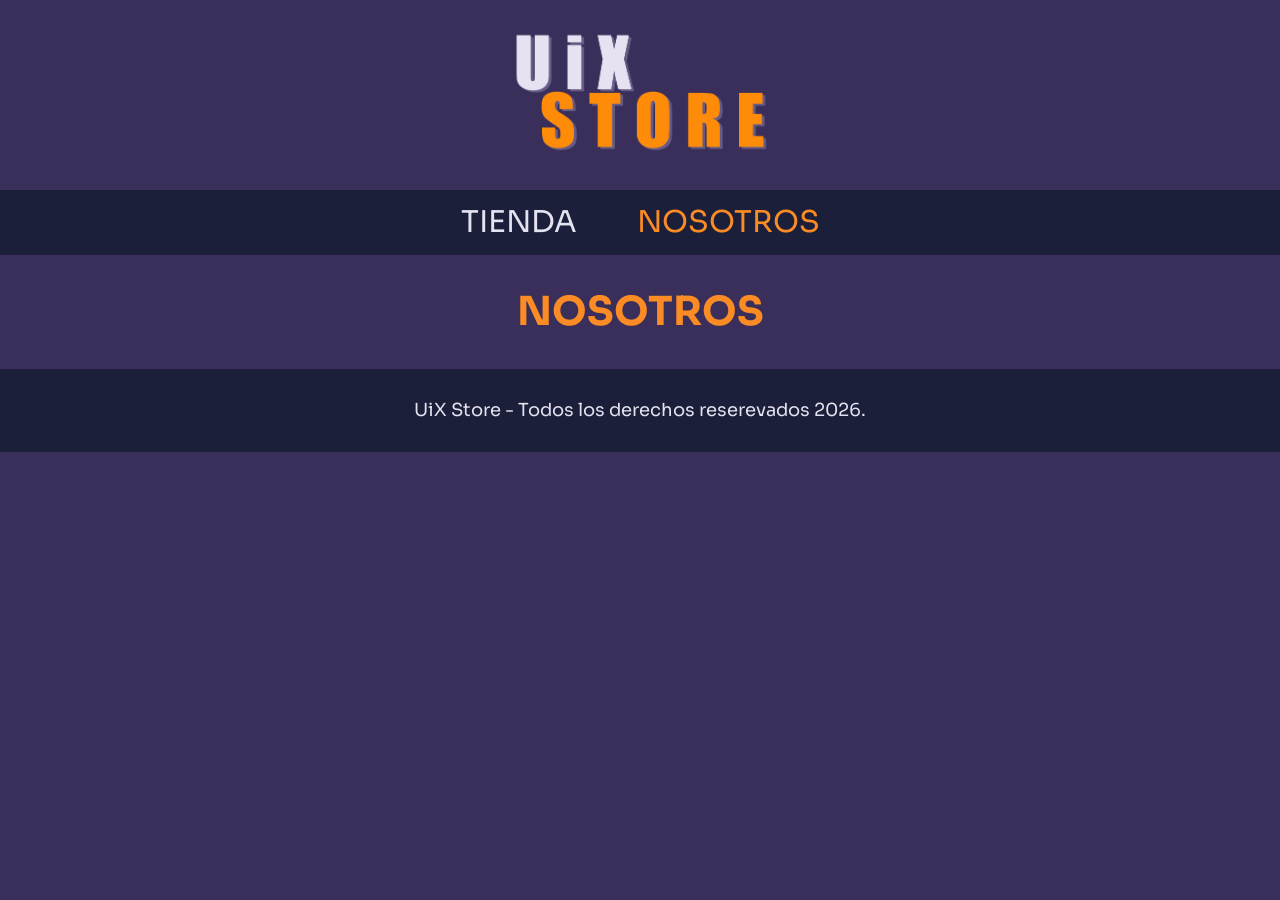
==== nosotros.html @ eb143cc9 "The basis of all the project. 29-03-2026" ====
<!DOCTYPE html>
<html lang="en">
<head>
    <meta charset="UTF-8">
    <meta name="viewport" content="width=device-width, initial-scale=1.0">
    <link rel="preload" href="css/normalize.css" as="style">
    <link rel="stylesheet" href="css/normalize.css">
    <link rel="preconnect" href="https://fonts.googleapis.com">
    <link rel="preconnect" href="https://fonts.gstatic.com" crossorigin>
    <link href="https://fonts.googleapis.com/css2?family=Sora:wght@100..800&display=swap" rel="stylesheet">
    <link rel="preload" href="css/styles.css" as="style"> 
    <link rel="stylesheet" href="css/styles.css">
    <title>UiX Store - Nosotros</title>
</head>
<body>
    <header class="header">
        <a href="index.html">
            <img class="header__logo" src="img/logo.png" alt="logo" width="258px">
        </a>
    </header>

    <nav class="navegacion">
        <a class="navegacion__enlace" href="index.html">Tienda</a>
        <a class="navegacion__enlace navegacion__enlace--activo" href="nosotros.html">Nosotros</a>
    </nav>

    <main class="contenedor">
        <h1>Nosotros</h1>
    </main>

    <footer class="footer">
        <p class="footer__texto">UiX Store - Todos los derechos reserevados 2026.</p>
    </footer>
</body>
</html>
---- css/styles.css ----
:root{
    --negro: #1b1f3a;
    --morado: #392f5a;
    --gris: #a8a3c1;
    --blanco: #e4e1f0;
    --amarillo: #fb8b24;
    --fuente: "Sora", sans-serif;
}

/* GLOBAL */
/* HTML y BODY with modifier to easily use the "rem" measure. */
html{
    font-size: 62.5%;
    box-sizing: border-box; /* Apply a natural box layout model to all elements, but allowing components to change. */
}

*, *:before, *:after {
    box-sizing: inherit;
}

body{
    background-color: var(--morado);
    font-size: 1.6rem;
    line-height: 1.5;
}

p{
    font-size: 1.8rem;
    font-family: Arial, Helvetica, sans-serif;
    color: var(--blanco);
}

a{
    text-decoration: none;
}

img{
    max-width: 100%;
}

.contenedor{
    max-width: 120rem;
    margin: 0 auto;
}

h1, h2, h3{
    text-align: center;
    color: var(--amarillo);
    font-family: var(--fuente);
    text-transform: uppercase;
}

h1{
    font-size: 4rem;
}

h2{
    font-size: 3.2rem;
}

h3{
    font-size: 2.4rem;
}

/* HEADER */
.header{
    display: flex;
    justify-content: center;
}

.header__logo{
    margin: 3rem 0;
}

/* FOOTER */
.footer{
    background-color: var(--negro);
    padding: 1rem 0;
    margin-top: 2rem;
}

.footer__texto{
    text-align: center;
    font-family: var(--fuente);
    font-size: 1.8rem;
}

/* NAV */
.navegacion{
    background-color: var(--negro);
    padding: 1rem 0;
    display: flex;
    justify-content: center;
}

.navegacion__enlace{
    font-family: var(--fuente);
    font-size: 3rem;
    color: var(--blanco);
    text-transform: uppercase;
    transition: .3s;
    margin-right: 6rem;
}

.navegacion__enlace:last-of-type{
    margin-right: 0;
}

.navegacion__enlace--activo,
.navegacion__enlace:hover{
    color: var(--amarillo);
    transition: .3s;
}
---- css/styles.css ----
:root{
    --negro: #1b1f3a;
    --morado: #392f5a;
    --gris: #a8a3c1;
    --blanco: #e4e1f0;
    --amarillo: #fb8b24;
    --fuente: "Sora", sans-serif;
}

/* GLOBAL */
/* HTML y BODY with modifier to easily use the "rem" measure. */
html{
    font-size: 62.5%;
    box-sizing: border-box; /* Apply a natural box layout model to all elements, but allowing components to change. */
}

*, *:before, *:after {
    box-sizing: inherit;
}

body{
    background-color: var(--morado);
    font-size: 1.6rem;
    line-height: 1.5;
}

p{
    font-size: 1.8rem;
    font-family: Arial, Helvetica, sans-serif;
    color: var(--blanco);
}

a{
    text-decoration: none;
}

img{
    max-width: 100%;
}

.contenedor{
    max-width: 120rem;
    margin: 0 auto;
}

h1, h2, h3{
    text-align: center;
    color: var(--amarillo);
    font-family: var(--fuente);
    text-transform: uppercase;
}

h1{
    font-size: 4rem;
}

h2{
    font-size: 3.2rem;
}

h3{
    font-size: 2.4rem;
}

/* HEADER */
.header{
    display: flex;
    justify-content: center;
}

.header__logo{
    margin: 3rem 0;
}

/* FOOTER */
.footer{
    background-color: var(--negro);
    padding: 1rem 0;
    margin-top: 2rem;
}

.footer__texto{
    text-align: center;
    font-family: var(--fuente);
    font-size: 1.8rem;
}

/* NAV */
.navegacion{
    background-color: var(--negro);
    padding: 1rem 0;
    display: flex;
    justify-content: center;
}

.navegacion__enlace{
    font-family: var(--fuente);
    font-size: 3rem;
    color: var(--blanco);
    text-transform: uppercase;
    transition: .3s;
    margin-right: 6rem;
}

.navegacion__enlace:last-of-type{
    margin-right: 0;
}

.navegacion__enlace--activo,
.navegacion__enlace:hover{
    color: var(--amarillo);
    transition: .3s;
}
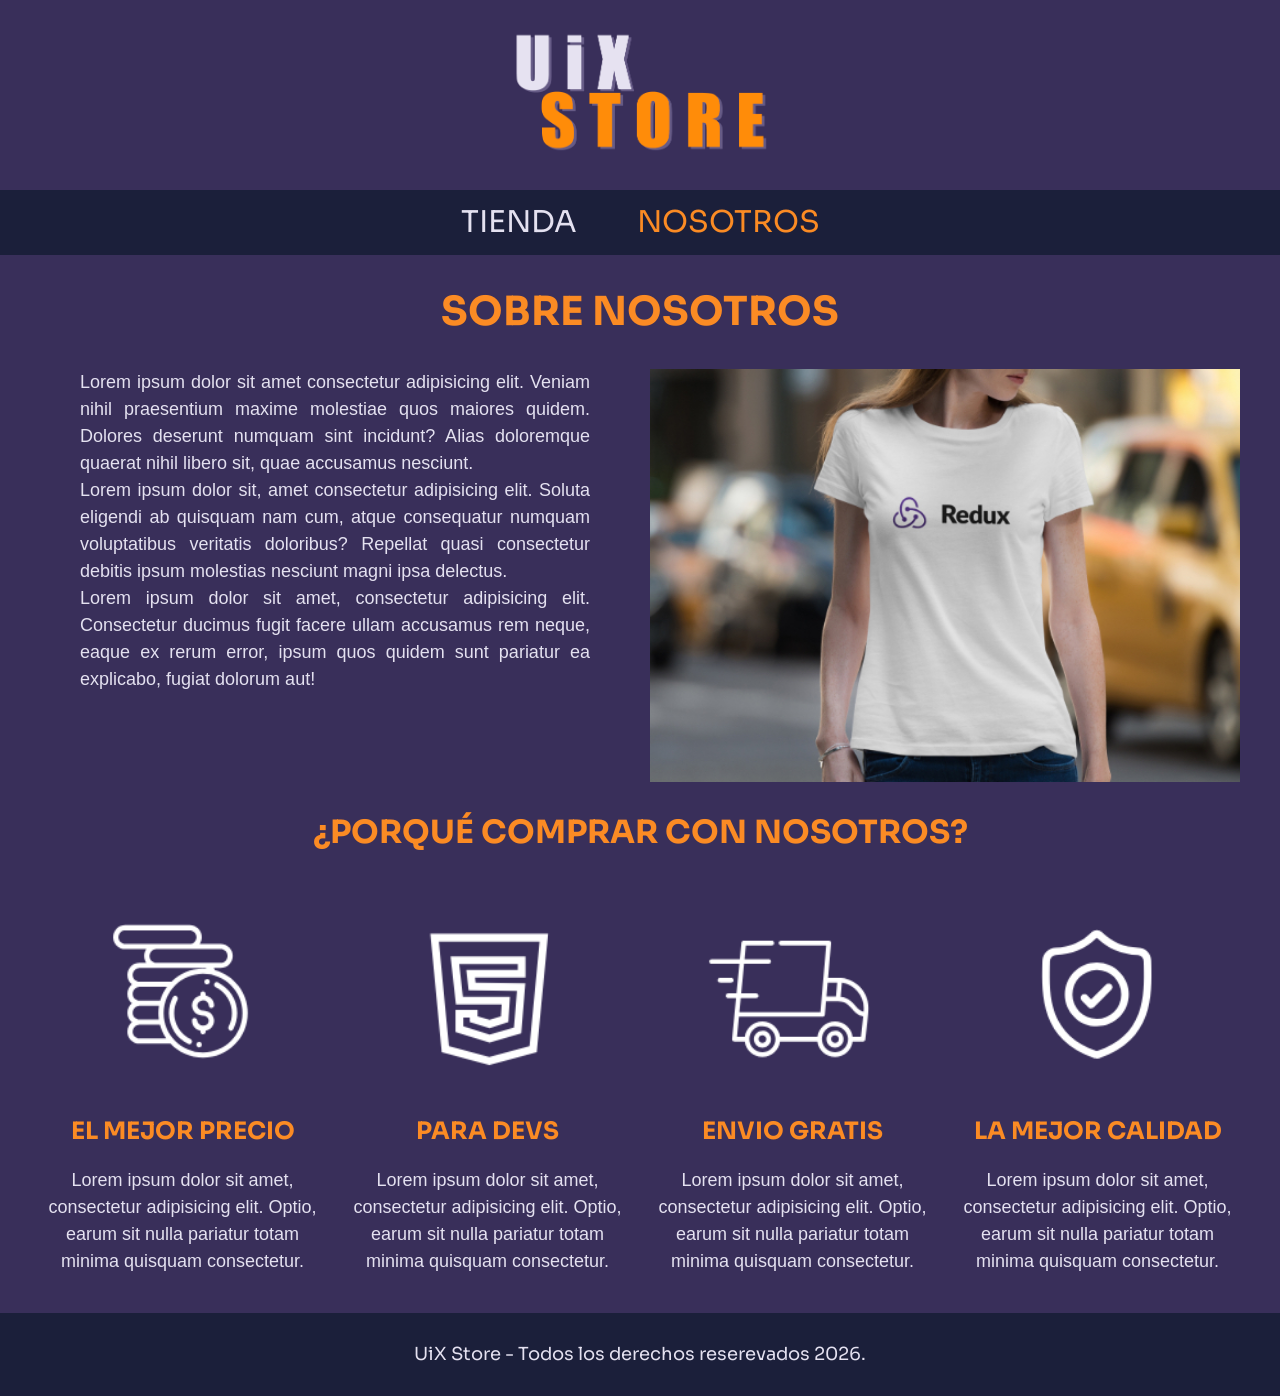
==== commit 2e4d3bbb: "'About us' design. 02-04-2026" ====
--- a/nosotros.html
+++ b/nosotros.html
@@ -25,8 +25,45 @@
     </nav>
 
     <main class="contenedor">
-        <h1>Nosotros</h1>
+        <h1>Sobre Nosotros</h1>
+            <div class="nosotros">
+                <p class="nosotros__texto">Lorem ipsum dolor sit amet consectetur adipisicing elit. Veniam nihil praesentium maxime molestiae quos maiores quidem.
+                    Dolores deserunt numquam sint incidunt? Alias doloremque quaerat nihil libero sit, quae accusamus nesciunt.
+                    <br>Lorem ipsum dolor sit, amet consectetur adipisicing elit. Soluta eligendi ab quisquam nam cum, atque consequatur numquam
+                    voluptatibus veritatis doloribus? Repellat quasi consectetur debitis ipsum molestias nesciunt magni ipsa delectus.
+                    <br>Lorem ipsum dolor sit amet, consectetur adipisicing elit. Consectetur ducimus fugit facere ullam accusamus rem neque,
+                    eaque ex rerum error, ipsum quos quidem sunt pariatur ea explicabo, fugiat dolorum aut!
+                </p>
+                <img class="nosotros__imagen" src="img/nosotros.jpg" alt="imagen nosotros">
+            </div>
     </main>
+
+    <section class="contenedor comprar">
+        <h2 class="comprar__titulo">¿Porqué comprar con nosotros?</h2>
+        
+        <div class="bloques">
+            <div class="bloque">
+                <img class="bloque__imagen" src="img/icono_1.png" alt="porque comprar">
+                <h3 class="bloque__titulo">El mejor precio</h3>
+                <p>Lorem ipsum dolor sit amet, consectetur adipisicing elit. Optio, earum sit nulla pariatur totam minima quisquam consectetur.</p>
+            </div> <!-- .bloque -->
+            <div class="bloque">
+                <img class="bloque__imagen" src="img/icono_2.png" alt="porque comprar">
+                <h3 class="bloque__titulo">Para DEVS</h3>
+                <p>Lorem ipsum dolor sit amet, consectetur adipisicing elit. Optio, earum sit nulla pariatur totam minima quisquam consectetur.</p>
+            </div> <!-- .bloque -->
+            <div class="bloque">
+                <img class="bloque__imagen" src="img/icono_3.png" alt="porque comprar">
+                <h3 class="bloque__titulo">Envio gratis</h3>
+                <p>Lorem ipsum dolor sit amet, consectetur adipisicing elit. Optio, earum sit nulla pariatur totam minima quisquam consectetur.</p>
+            </div> <!-- .bloque -->
+            <div class="bloque">
+                <img class="bloque__imagen" src="img/icono_4.png" alt="porque comprar">
+                <h3 class="bloque__titulo">La mejor calidad</h3>
+                <p>Lorem ipsum dolor sit amet, consectetur adipisicing elit. Optio, earum sit nulla pariatur totam minima quisquam consectetur.</p>
+            </div> <!-- .bloque -->
+        </div> <!-- .bloques -->
+    </section>
 
     <footer class="footer">
         <p class="footer__texto">UiX Store - Todos los derechos reserevados 2026.</p>
--- a/css/styles.css
+++ b/css/styles.css
@@ -12,6 +12,7 @@
 html{
     font-size: 62.5%;
     box-sizing: border-box; /* Apply a natural box layout model to all elements, but allowing components to change. */
+    scroll-behavior: smooth;
 }
 
 *, *:before, *:after {
@@ -110,4 +111,175 @@
 .navegacion__enlace:hover{
     color: var(--amarillo);
     transition: .3s;
+}
+
+/* GRID */
+.grid{
+    display: grid;
+    grid-template-columns: 1fr;
+    justify-content: center;
+    gap: 2rem;
+    padding: 4rem;
+}
+
+@media (min-width: 481px) {
+    .grid{
+        grid-template-columns: repeat(2, 1fr);
+    }
+}
+
+@media (min-width: 1280px) {
+    .grid{
+        grid-template-columns: repeat(3, 1fr);
+        padding: 0;
+    }
+}
+
+/* PRODUCTOS */
+.producto{
+    background-color: var(--negro);
+    padding: 2rem;
+    transition: .3s;
+}
+
+.producto:hover{
+    transform: scale(1.04);
+    transition: .3s;
+}
+
+.producto__imagen{
+    width: 100%;
+}
+
+.producto__nombre{
+    font-size: 4rem;
+    text-transform: uppercase;
+}
+
+.producto__precio{
+    font-size: 2.8rem;
+    color: var(--amarillo);
+}
+
+.producto__nombre,
+.producto__precio{
+    font-family: var(--fuente);
+    margin: 1rem 0;
+    text-align: center;
+    font-weight: bold;
+    line-height: 1.2;
+}
+
+/* GRAFICOS */
+.grafico{
+    min-height: 30rem;
+    background-repeat: no-repeat;
+    background-size: cover;
+    grid-column: 1 / 1;
+    transition: .4s;
+    border-radius: 2rem;
+}
+
+.grafico:hover{
+    transform: scale(1.01);
+    transition: .4s;
+}
+
+.grafico--camisas{
+    background-image: url(../img/grafico1.jpg);
+    grid-row: 2 / 3;
+}
+
+.grafico--node{
+    background-image: url(../img/grafico2.jpg);
+    grid-row: 15 / 16;
+}
+
+@media (min-width: 481px) {
+    .grafico{
+        grid-column: 1 / 3;
+    }
+    .grafico--camisas{
+        grid-row: 2 / 3;
+    }
+    .grafico--node{
+        grid-row: 8 / 9;
+    }
+}
+
+@media (min-width: 1280px) {
+    .grafico--node{
+        grid-row: 5 / 6;
+        grid-column: 2 / 4;
+    }
+}
+
+.nosotros{
+    display: grid;
+    grid-template-rows: repeat(2, auto);
+}
+
+@media (min-width: 1200px) {
+    .nosotros{
+        grid-template-columns: repeat(2, 1fr);
+        column-gap: 2rem;
+    }
+}
+
+.nosotros__texto{
+    margin: 0 4rem;
+    text-align: justify;
+}
+
+.nosotros__imagen{
+    grid-row: 1 / 2;
+    width: 100%;
+    padding: 0 4rem 2rem 4rem;
+}
+
+@media (min-width: 1200px) {
+    .nosotros__imagen{
+        grid-column: 2 / 3;
+        padding: 0;
+    }
+}
+
+/* BLOQUES */
+.bloques{
+    display: grid;
+    grid-template-columns: repeat(2, 1fr);
+    gap: 2rem;
+    margin: 0 1rem;
+}
+
+@media (min-width: 481px) {
+    .bloques{
+        grid-template-columns: repeat(3, 1fr);
+        margin: 0 2rem;
+    }
+    .bloque:last-child{
+        grid-column: 2;
+    }
+}
+
+@media (min-width: 1200px) {
+    .bloques{
+        grid-template-columns: repeat(4, 1fr);
+        margin: 0;
+    }
+    .bloque:last-child {
+        grid-column: auto; 
+    }
+}
+
+.bloque{
+    text-align: center;
+}
+
+.bloque__titulo{
+    margin: 0;
+}
+
+.bloque__imagen{
+    width: 100%;
 }
--- a/css/styles.css
+++ b/css/styles.css
@@ -12,6 +12,7 @@
 html{
     font-size: 62.5%;
     box-sizing: border-box; /* Apply a natural box layout model to all elements, but allowing components to change. */
+    scroll-behavior: smooth;
 }
 
 *, *:before, *:after {
@@ -110,4 +111,175 @@
 .navegacion__enlace:hover{
     color: var(--amarillo);
     transition: .3s;
+}
+
+/* GRID */
+.grid{
+    display: grid;
+    grid-template-columns: 1fr;
+    justify-content: center;
+    gap: 2rem;
+    padding: 4rem;
+}
+
+@media (min-width: 481px) {
+    .grid{
+        grid-template-columns: repeat(2, 1fr);
+    }
+}
+
+@media (min-width: 1280px) {
+    .grid{
+        grid-template-columns: repeat(3, 1fr);
+        padding: 0;
+    }
+}
+
+/* PRODUCTOS */
+.producto{
+    background-color: var(--negro);
+    padding: 2rem;
+    transition: .3s;
+}
+
+.producto:hover{
+    transform: scale(1.04);
+    transition: .3s;
+}
+
+.producto__imagen{
+    width: 100%;
+}
+
+.producto__nombre{
+    font-size: 4rem;
+    text-transform: uppercase;
+}
+
+.producto__precio{
+    font-size: 2.8rem;
+    color: var(--amarillo);
+}
+
+.producto__nombre,
+.producto__precio{
+    font-family: var(--fuente);
+    margin: 1rem 0;
+    text-align: center;
+    font-weight: bold;
+    line-height: 1.2;
+}
+
+/* GRAFICOS */
+.grafico{
+    min-height: 30rem;
+    background-repeat: no-repeat;
+    background-size: cover;
+    grid-column: 1 / 1;
+    transition: .4s;
+    border-radius: 2rem;
+}
+
+.grafico:hover{
+    transform: scale(1.01);
+    transition: .4s;
+}
+
+.grafico--camisas{
+    background-image: url(../img/grafico1.jpg);
+    grid-row: 2 / 3;
+}
+
+.grafico--node{
+    background-image: url(../img/grafico2.jpg);
+    grid-row: 15 / 16;
+}
+
+@media (min-width: 481px) {
+    .grafico{
+        grid-column: 1 / 3;
+    }
+    .grafico--camisas{
+        grid-row: 2 / 3;
+    }
+    .grafico--node{
+        grid-row: 8 / 9;
+    }
+}
+
+@media (min-width: 1280px) {
+    .grafico--node{
+        grid-row: 5 / 6;
+        grid-column: 2 / 4;
+    }
+}
+
+.nosotros{
+    display: grid;
+    grid-template-rows: repeat(2, auto);
+}
+
+@media (min-width: 1200px) {
+    .nosotros{
+        grid-template-columns: repeat(2, 1fr);
+        column-gap: 2rem;
+    }
+}
+
+.nosotros__texto{
+    margin: 0 4rem;
+    text-align: justify;
+}
+
+.nosotros__imagen{
+    grid-row: 1 / 2;
+    width: 100%;
+    padding: 0 4rem 2rem 4rem;
+}
+
+@media (min-width: 1200px) {
+    .nosotros__imagen{
+        grid-column: 2 / 3;
+        padding: 0;
+    }
+}
+
+/* BLOQUES */
+.bloques{
+    display: grid;
+    grid-template-columns: repeat(2, 1fr);
+    gap: 2rem;
+    margin: 0 1rem;
+}
+
+@media (min-width: 481px) {
+    .bloques{
+        grid-template-columns: repeat(3, 1fr);
+        margin: 0 2rem;
+    }
+    .bloque:last-child{
+        grid-column: 2;
+    }
+}
+
+@media (min-width: 1200px) {
+    .bloques{
+        grid-template-columns: repeat(4, 1fr);
+        margin: 0;
+    }
+    .bloque:last-child {
+        grid-column: auto; 
+    }
+}
+
+.bloque{
+    text-align: center;
+}
+
+.bloque__titulo{
+    margin: 0;
+}
+
+.bloque__imagen{
+    width: 100%;
 }
